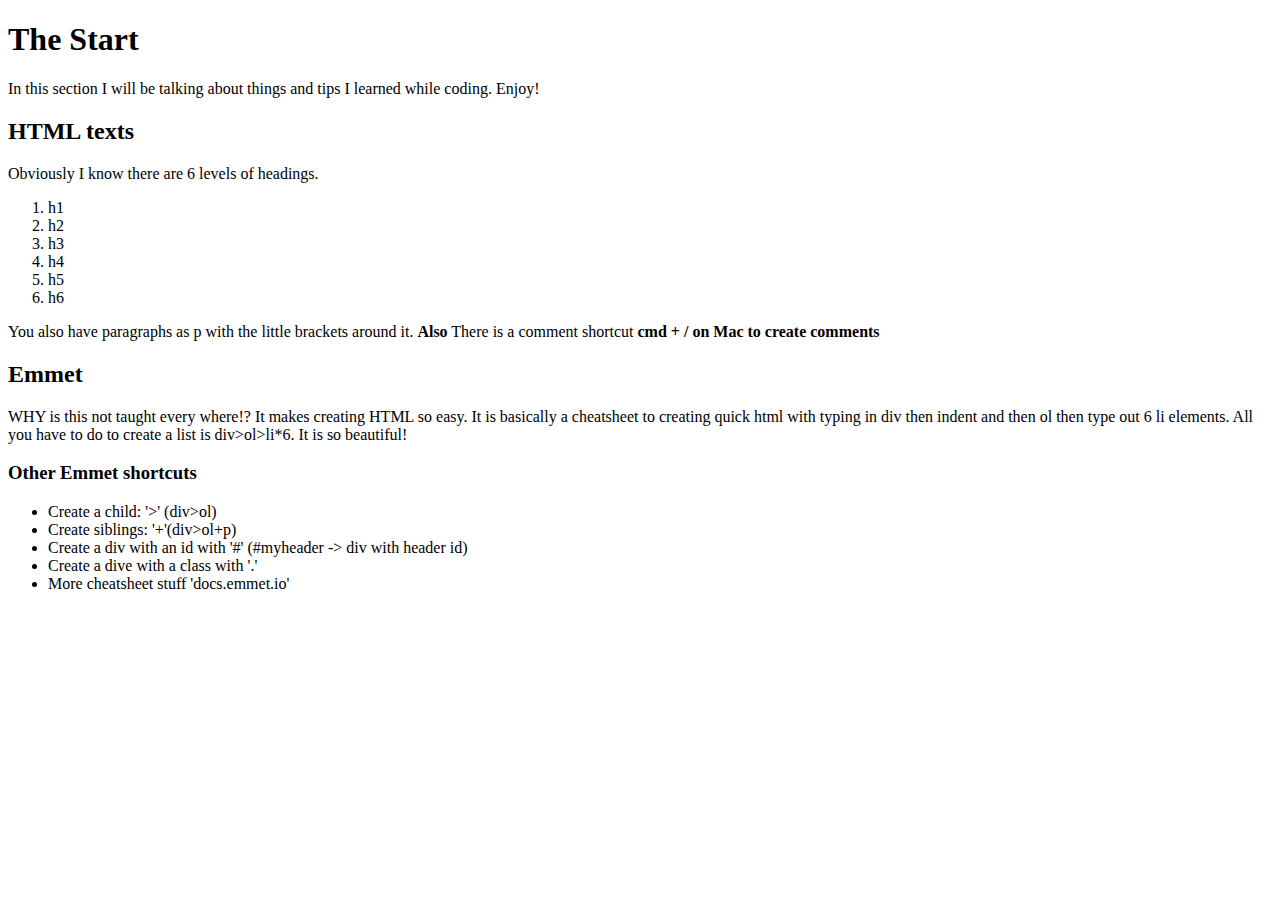
==== html_css/index.html @ 6ca37edd "modified index.html up to links and images" ====
<!DOCTYPE html>
<html lang="en">

<head>
    <meta charset="UTF-8">
    <meta name="viewport" content="width=device-width, initial-scale=1.0">
    <title>Practice</title>
</head>

<body>
    <h1>The Start</h1>
    <div>
        <p>In this section I will be talking about things and tips I learned while coding. Enjoy!</p>
    </div>
    <h2> HTML texts</h2>
    <div>
        <p>Obviously I know there are 6 levels of headings.
        <ol>
            <li>h1</li>
            <li>h2</li>
            <li>h3</li>
            <li>h4</li>
            <li>h5</li>
            <li>h6</li>
        </ol>
        </p>

        <p>You also have paragraphs as p with the little brackets around it. <strong>Also</strong> There is a comment
            shortcut <strong>cmd + / on Mac to create comments</strong></p>
    </div>
    <h2>Emmet</h2>
    <div>
        <p>WHY is this not taught every where!? It makes creating HTML so easy. It is basically a cheatsheet to creating
            quick html with typing in div then indent and then ol then type out 6 li elements. All you have to do to
            create a list is div>ol>li*6. It is so beautiful! </p>
        <h3>Other Emmet shortcuts</h3>
        <div>
            <ul>
                <li>Create a child: '>' (div>ol)</li>
                <li>Create siblings: '+'(div>ol+p)</li>
                <li>Create a div with an id with '#' (#myheader -> div with header id)</li>
                <li>Create a dive with a class with '.'</li>
                <li>More cheatsheet stuff 'docs.emmet.io'</li>
            </ul>
        </div>
    </div>
</body>

</html>
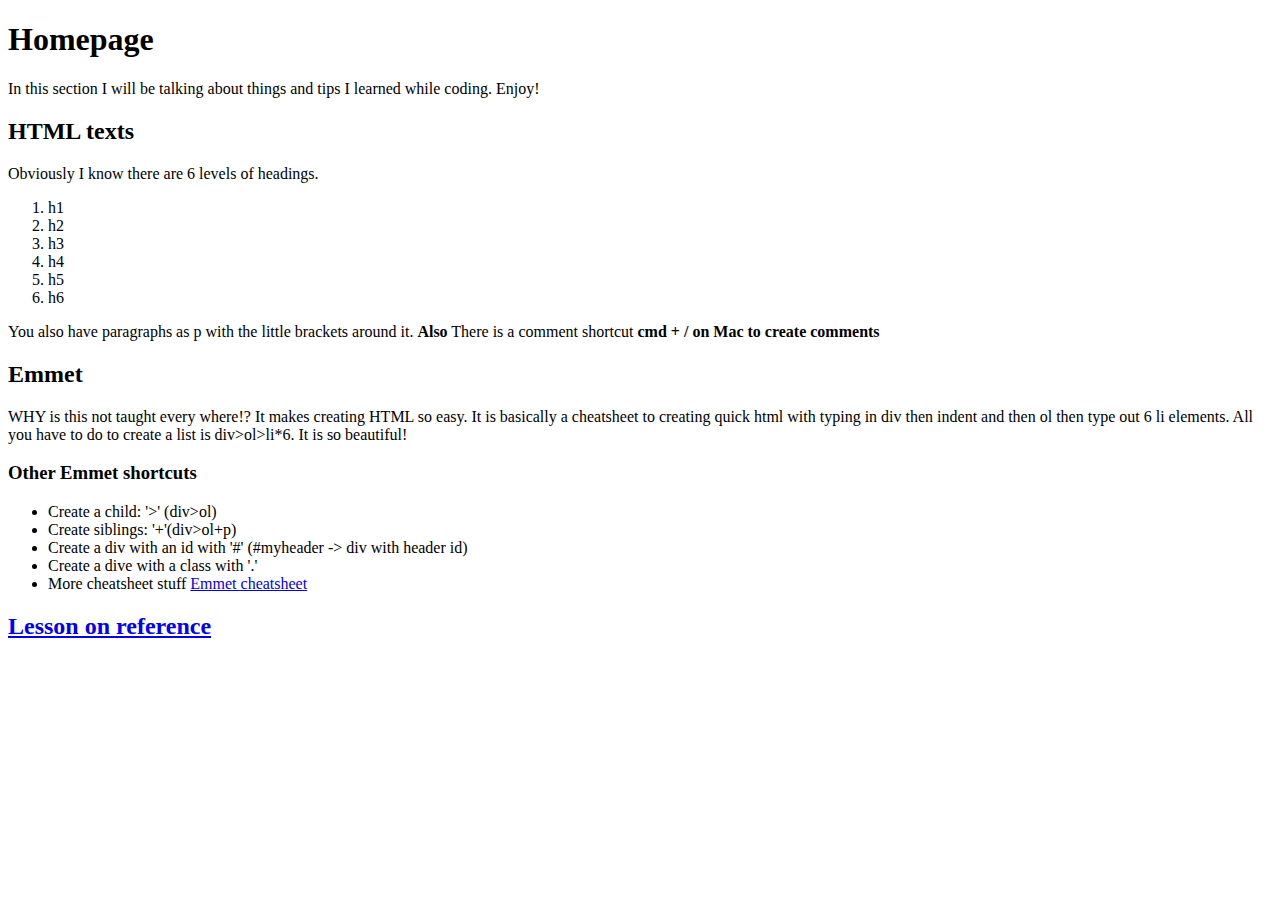
==== commit 74e2b4e4: "finished lesson on links and references" ====
--- a/html_css/index.html
+++ b/html_css/index.html
@@ -8,7 +8,7 @@
 </head>
 
 <body>
-    <h1>The Start</h1>
+    <h1>Homepage</h1>
     <div>
         <p>In this section I will be talking about things and tips I learned while coding. Enjoy!</p>
     </div>
@@ -40,10 +40,12 @@
                 <li>Create siblings: '+'(div>ol+p)</li>
                 <li>Create a div with an id with '#' (#myheader -> div with header id)</li>
                 <li>Create a dive with a class with '.'</li>
-                <li>More cheatsheet stuff 'docs.emmet.io'</li>
+                <li>More cheatsheet stuff <a href="https://docs.emmet.io/cheat-sheet/" target="_blank"
+                        rel="noopener noreferrer">Emmet cheatsheet</a></li>
             </ul>
         </div>
     </div>
+    <h2><a href="./reference.html">Lesson on reference</a> </h2>
 </body>
 
 </html>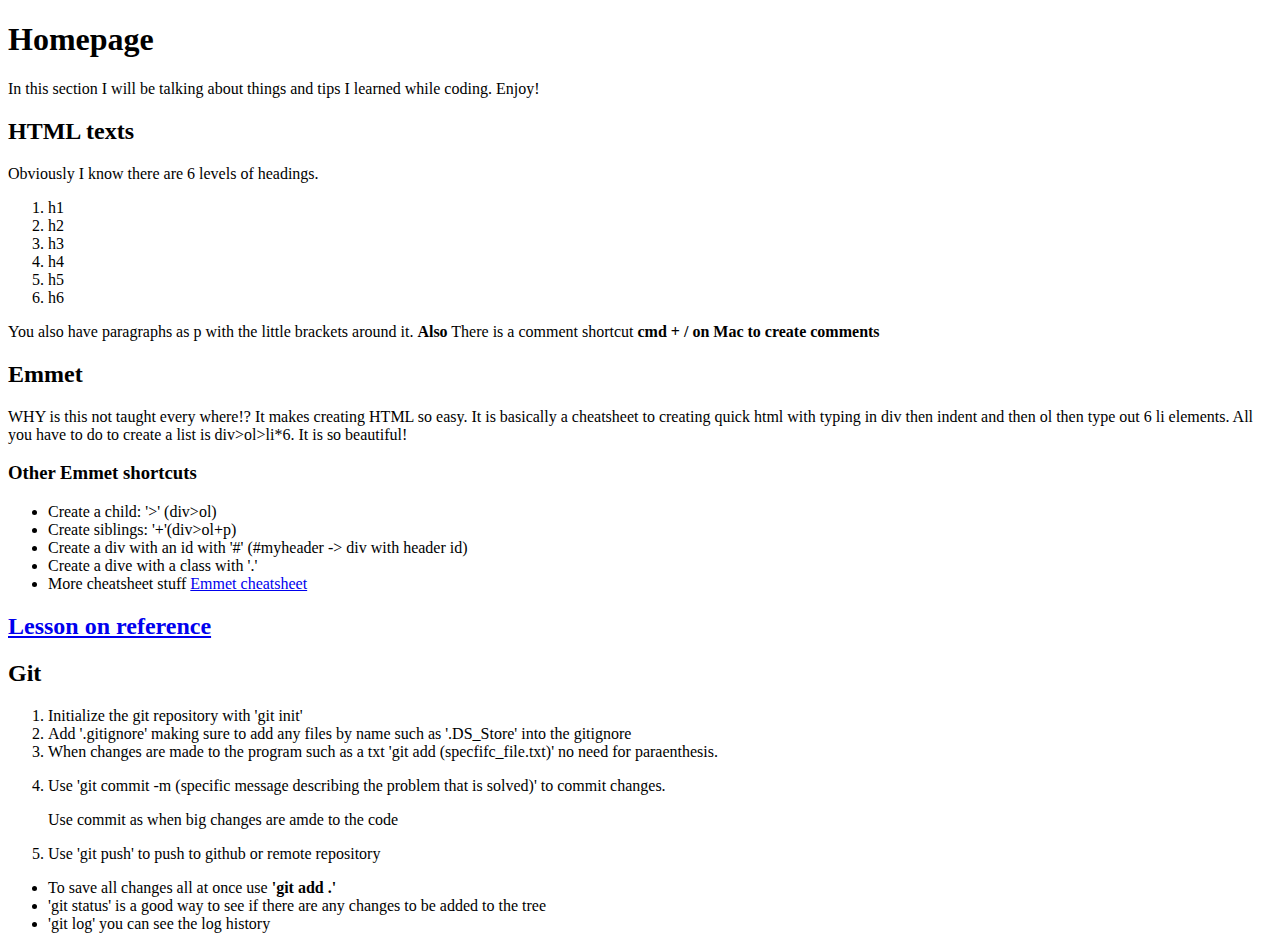
==== commit 65d9d38d: "No -m commit I am testing to see what happens when I don't use -m. I believe that I will get this de" ====
--- a/html_css/index.html
+++ b/html_css/index.html
@@ -46,6 +46,32 @@
         </div>
     </div>
     <h2><a href="./reference.html">Lesson on reference</a> </h2>
+
+    <h2>Git</h2>
+    <div>
+        <ol>
+            <li>Initialize the git repository with 'git init'</li>
+            <li>Add '.gitignore' making sure to add any files by name such as '.DS_Store' into the gitignore</li>
+            <li>When changes are made to the program such as a txt 'git add (specfifc_file.txt)' no need for
+                paraenthesis. </li>
+            <li>
+                <p>Use 'git commit -m (specific message describing the problem that is solved)' to commit changes. </p>
+                <p>Use commit as when big changes are amde to the code</p>
+
+            </li>
+            <li> Use 'git push' to push to github or remote repository</li>
+        </ol>
+        <ul>
+            <li>
+                To save all changes all at once use<strong> 'git add .' </strong>
+            </li>
+            <li>
+                'git status' is a good way to see if there are any changes to be added to the tree
+            </li>
+            <li> 'git log' you can see the log history</li>
+        </ul>
+        </ol>
+    </div>
 </body>
 
 </html>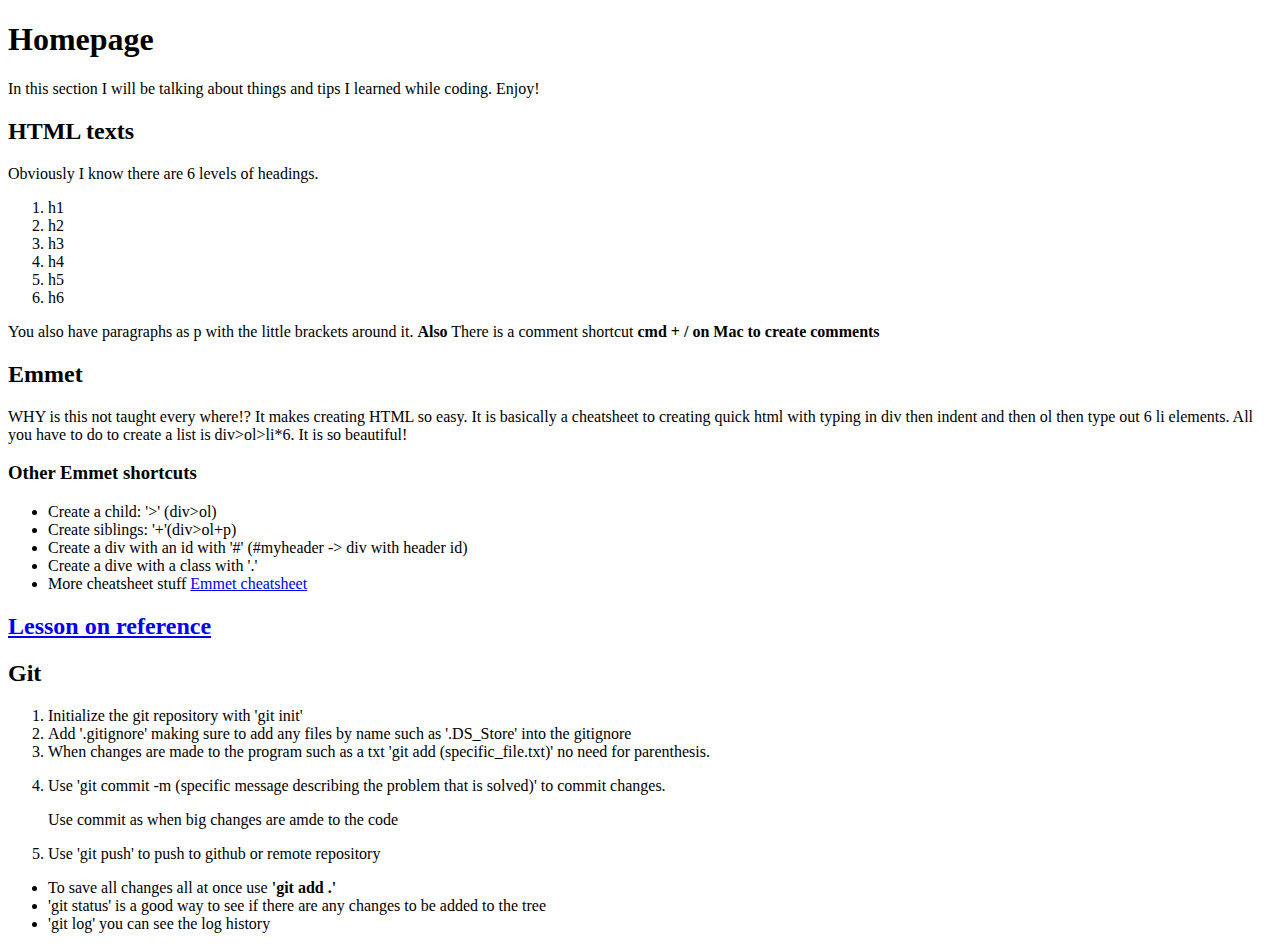
==== commit da718f2b: "Again trying with no -m Create an elaborate description" ====
--- a/html_css/index.html
+++ b/html_css/index.html
@@ -52,8 +52,8 @@
         <ol>
             <li>Initialize the git repository with 'git init'</li>
             <li>Add '.gitignore' making sure to add any files by name such as '.DS_Store' into the gitignore</li>
-            <li>When changes are made to the program such as a txt 'git add (specfifc_file.txt)' no need for
-                paraenthesis. </li>
+            <li>When changes are made to the program such as a txt 'git add (specific_file.txt)' no need for
+                parenthesis. </li>
             <li>
                 <p>Use 'git commit -m (specific message describing the problem that is solved)' to commit changes. </p>
                 <p>Use commit as when big changes are amde to the code</p>
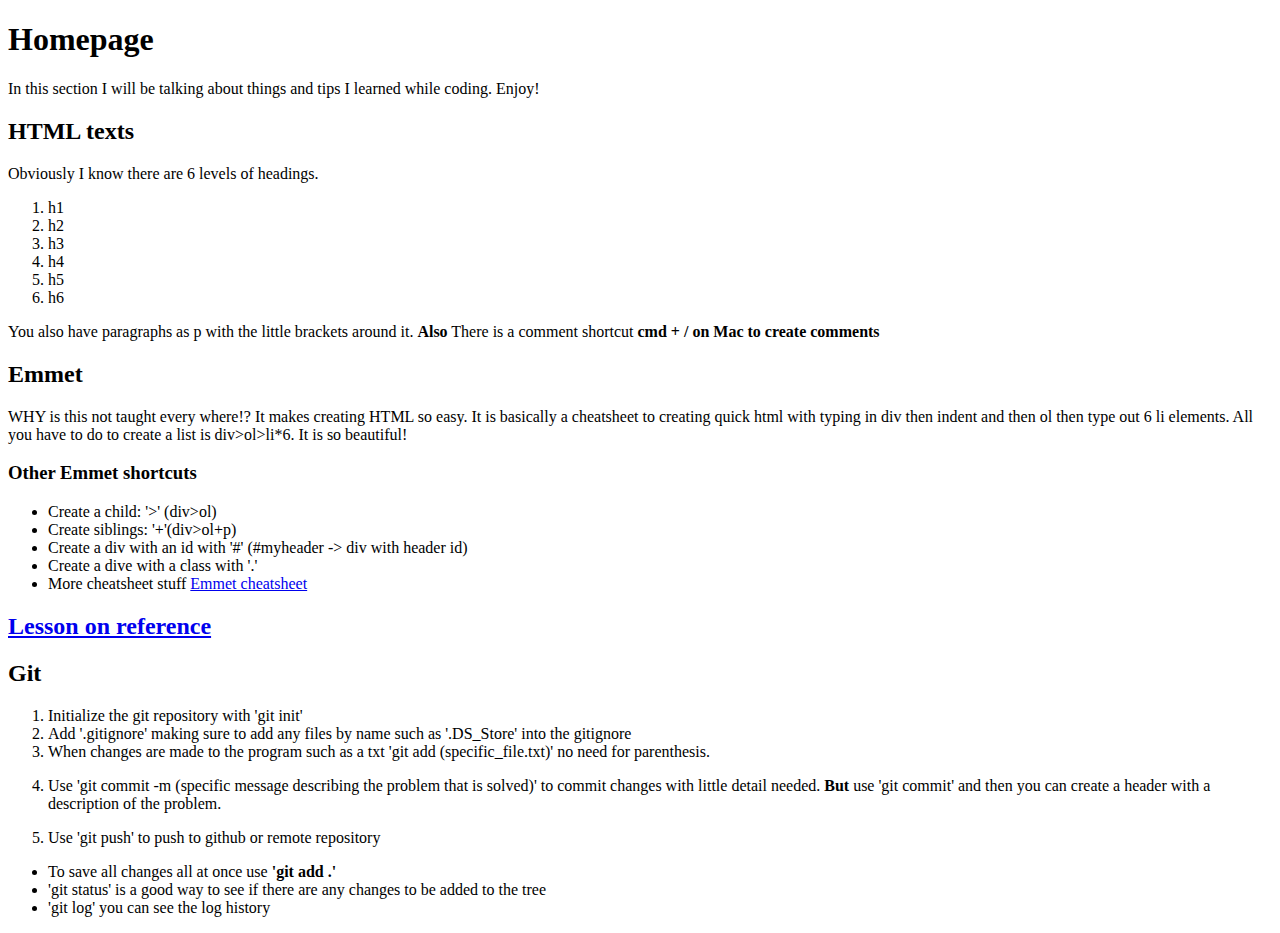
==== commit 5617bc1c: "fix: missing information on git section there is a format for commits that I can add to by 'conventi" ====
--- a/html_css/index.html
+++ b/html_css/index.html
@@ -55,8 +55,9 @@
             <li>When changes are made to the program such as a txt 'git add (specific_file.txt)' no need for
                 parenthesis. </li>
             <li>
-                <p>Use 'git commit -m (specific message describing the problem that is solved)' to commit changes. </p>
-                <p>Use commit as when big changes are amde to the code</p>
+                <p>Use 'git commit -m (specific message describing the problem that is solved)' to commit changes with
+                    little detail needed. <strong>But</strong> use 'git commit' and then you can create a header with a
+                    description of the problem.</p>
 
             </li>
             <li> Use 'git push' to push to github or remote repository</li>
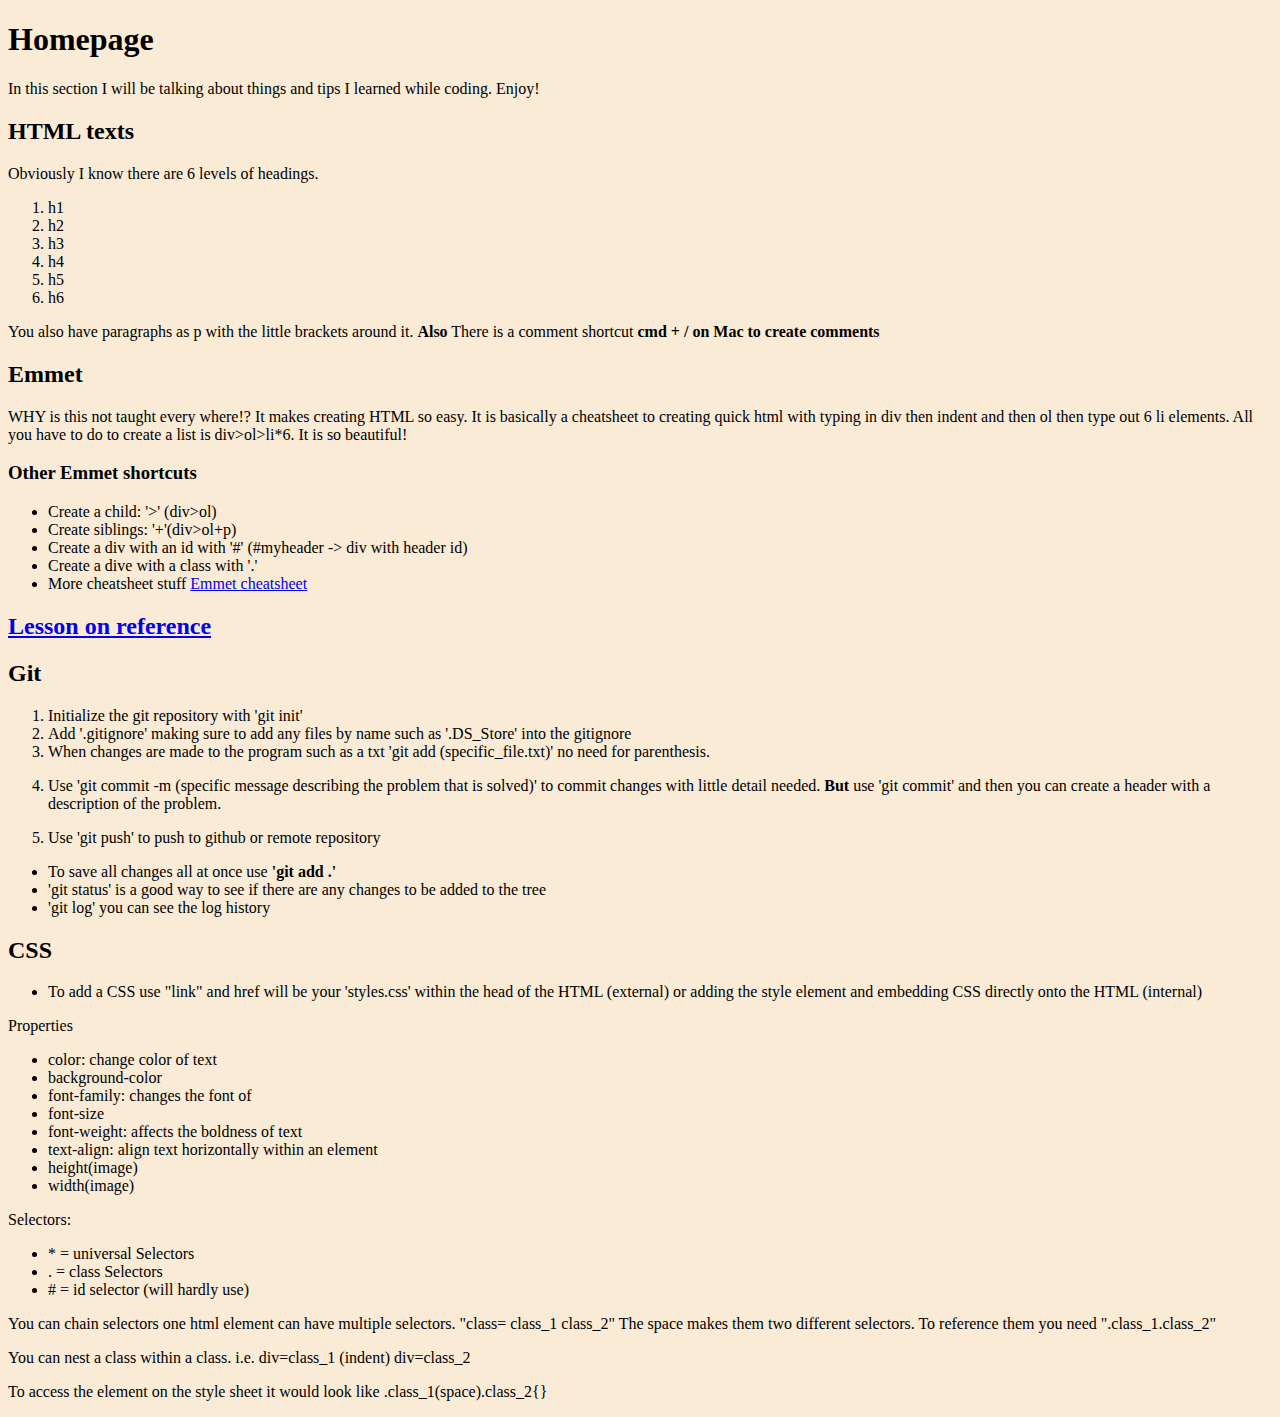
==== commit 00a30f0a: "completed: foundations/cascade Completed project on 12.20.21. Editing CSS" ====
--- a/html_css/index.html
+++ b/html_css/index.html
@@ -4,6 +4,8 @@
 <head>
     <meta charset="UTF-8">
     <meta name="viewport" content="width=device-width, initial-scale=1.0">
+    <link rel="stylesheet" href="style.css">
+    <!-- To add external CSS -->
     <title>Practice</title>
 </head>
 
@@ -73,6 +75,38 @@
         </ul>
         </ol>
     </div>
+    <div class="css-outline">
+        <h2>CSS</h2>
+        <ul>
+            <li>To add a CSS use "link" and href will be your 'styles.css' within the head of the HTML (external) or
+                adding the style element and embedding CSS directly onto the HTML (internal)</li>
+        </ul>
+        <p>Properties</p>
+        <ul>
+            <li>color: change color of text</li>
+            <li>background-color</li>
+            <li>font-family: changes the font of </li>
+            <li>font-size</li>
+            <li>font-weight: affects the boldness of text</li>
+            <li>text-align: align text horizontally within an element
+            </li>
+            <li>height(image)</li>
+            <li>width(image)</li>
+        </ul>
+        <p>Selectors:</p>
+        <ul>
+            <li>
+                * = universal Selectors
+            </li>
+            <li>. = class Selectors
+            </li>
+            <li># = id selector (will hardly use)</li>
+        </ul>
+        <p>You can chain selectors one html element can have multiple selectors. "class= class_1 class_2" The space
+            makes them two different selectors. To reference them you need ".class_1.class_2" </p>
+        <p>You can nest a class within a class. i.e. div=class_1 (indent) div=class_2</p>
+        <p>To access the element on the style sheet it would look like .class_1(space).class_2{}</p>
+    </div>
 </body>
 
 </html>--- a/html_css/style.css
+++ b/html_css/style.css
@@ -0,0 +1,4 @@
+* {
+    background-color: antiquewhite;
+
+}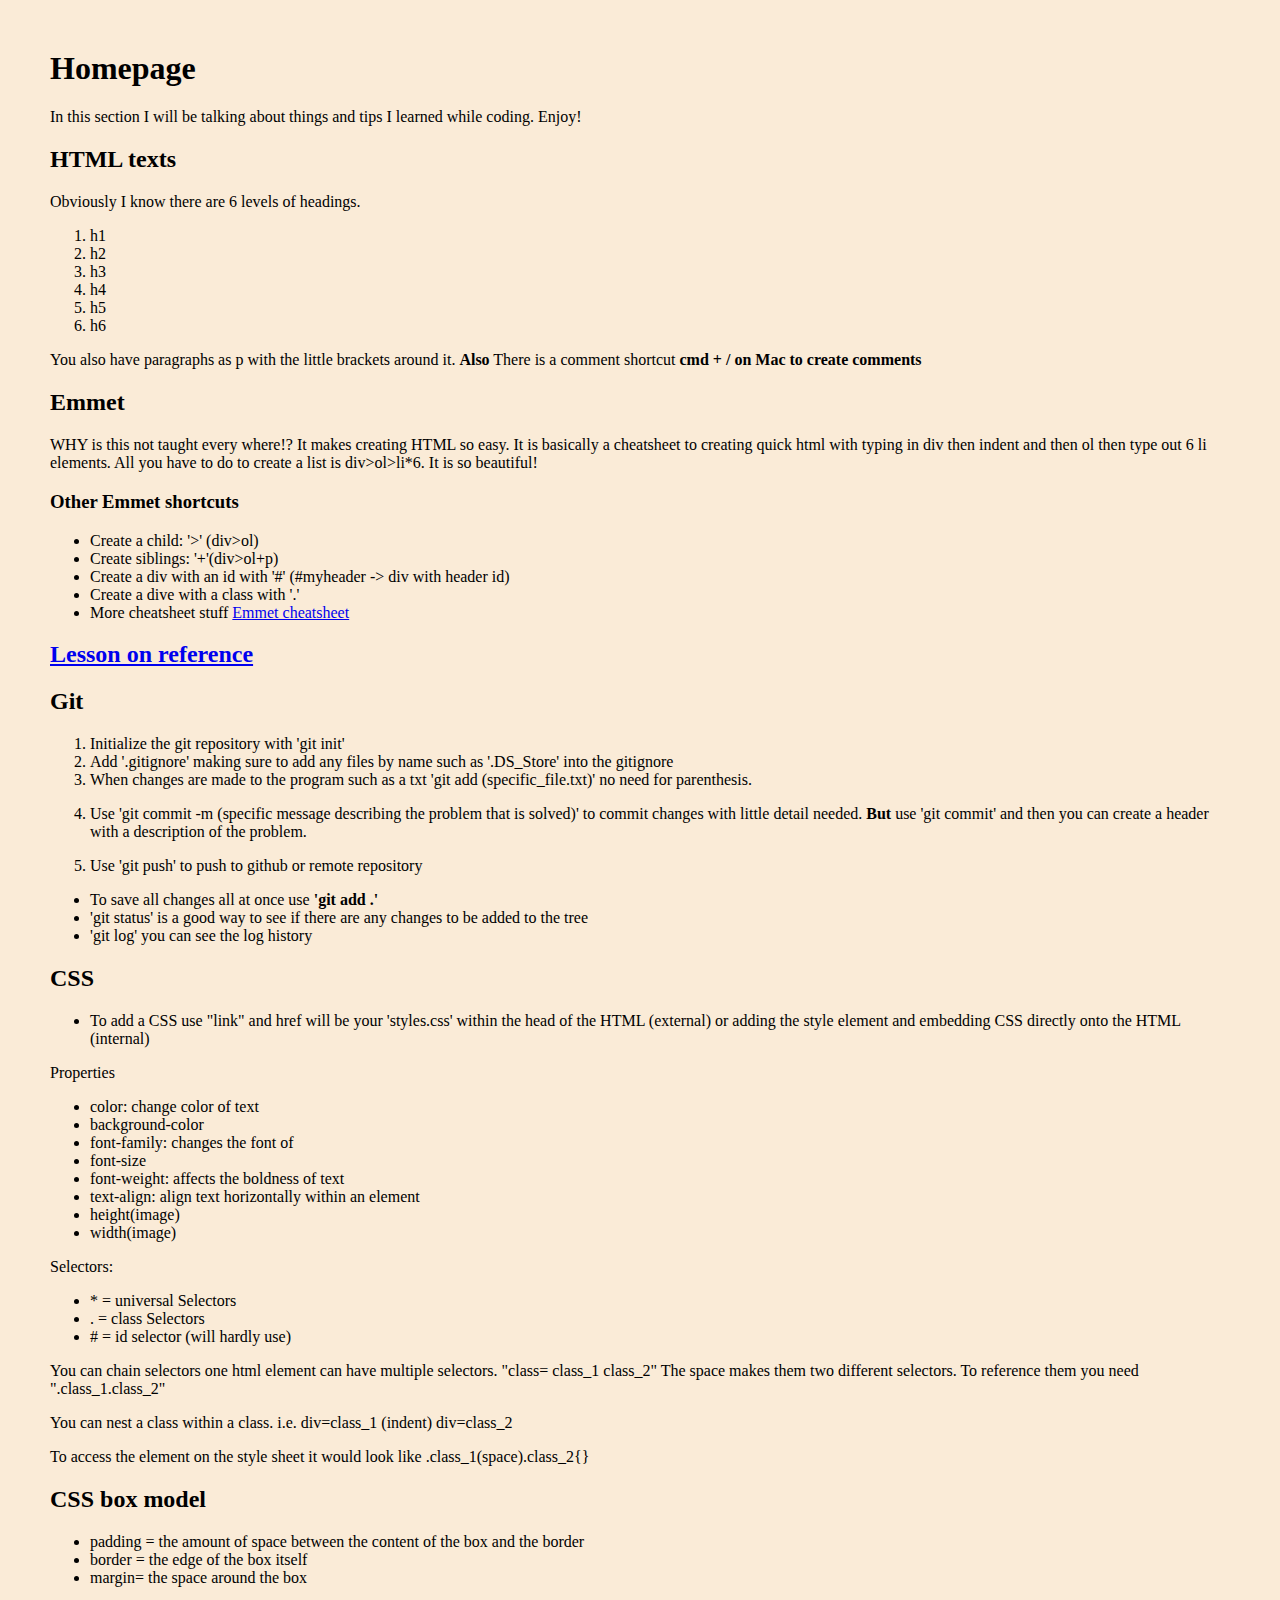
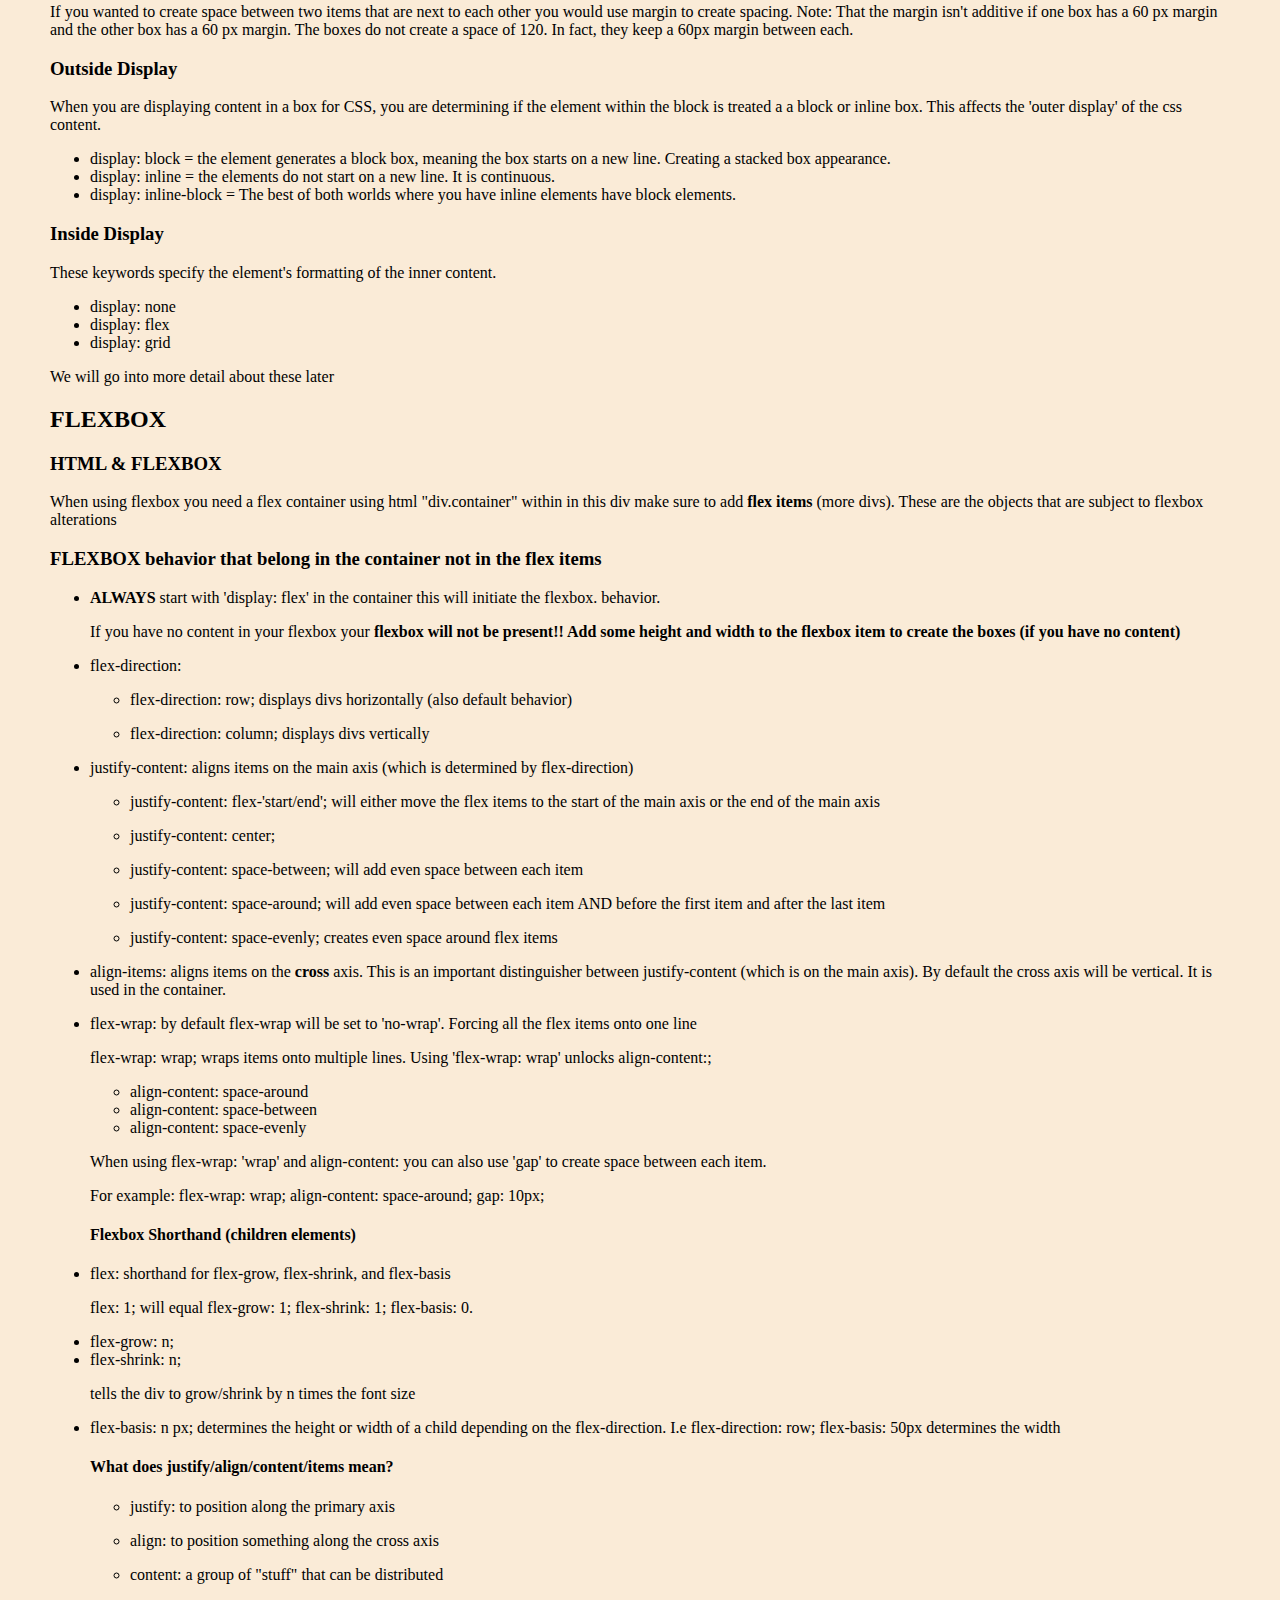
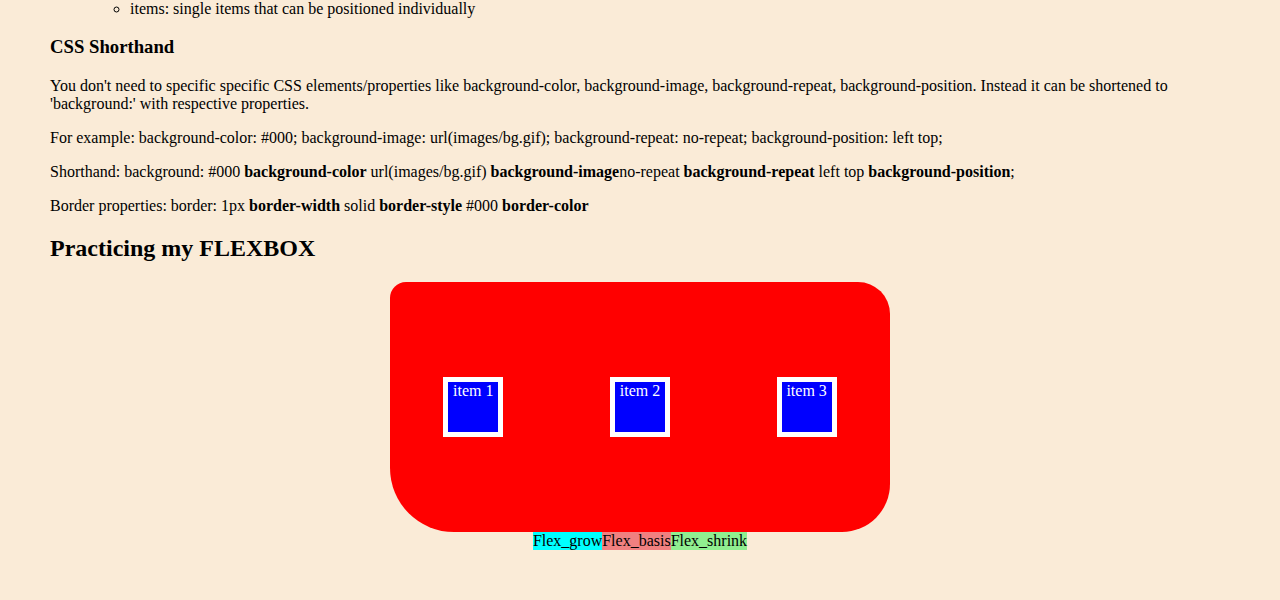
==== commit 02a3dc94: "added more info" ====
--- a/html_css/index.html
+++ b/html_css/index.html
@@ -10,11 +10,11 @@
 </head>
 
 <body>
-    <h1>Homepage</h1>
+    <h1 class="title">Homepage</h1>
     <div>
         <p>In this section I will be talking about things and tips I learned while coding. Enjoy!</p>
     </div>
-    <h2> HTML texts</h2>
+    <h2 class="title"> HTML texts</h2>
     <div>
         <p>Obviously I know there are 6 levels of headings.
         <ol>
@@ -30,7 +30,7 @@
         <p>You also have paragraphs as p with the little brackets around it. <strong>Also</strong> There is a comment
             shortcut <strong>cmd + / on Mac to create comments</strong></p>
     </div>
-    <h2>Emmet</h2>
+    <h2 class="title">Emmet</h2>
     <div>
         <p>WHY is this not taught every where!? It makes creating HTML so easy. It is basically a cheatsheet to creating
             quick html with typing in div then indent and then ol then type out 6 li elements. All you have to do to
@@ -47,9 +47,9 @@
             </ul>
         </div>
     </div>
-    <h2><a href="./reference.html">Lesson on reference</a> </h2>
-
-    <h2>Git</h2>
+    <h2 class="title"><a href="./reference.html">Lesson on reference</a> </h2>
+
+    <h2 class="title">Git</h2>
     <div>
         <ol>
             <li>Initialize the git repository with 'git init'</li>
@@ -107,6 +107,210 @@
         <p>You can nest a class within a class. i.e. div=class_1 (indent) div=class_2</p>
         <p>To access the element on the style sheet it would look like .class_1(space).class_2{}</p>
     </div>
+
+    <div>
+        <h2 class="title">CSS box model</h2>
+        <ul>
+            <li>padding = the amount of space between the content of the box and the border</li>
+            <li>border = the edge of the box itself</li>
+            <li>margin= the space around the box</li>
+        </ul>
+        <p>If you wanted to create space between two items that are next to each other you would use margin to
+            create spacing. Note: That the margin isn't additive if one box has a 60 px margin and the other box has
+            a 60 px margin. The boxes do not create a space of 120. In fact, they keep a 60px margin between each.
+        </p>
+
+        <h3>Outside Display</h3>
+        <p>When you are displaying content in a box for CSS, you are determining if the element within the block is
+            treated a a block or inline box. This affects the 'outer display' of the css content. </p>
+        <ul>
+            <li>display: block = the element generates a block box, meaning the box starts on a new line. Creating a
+                stacked box appearance. </li>
+            <li>display: inline = the elements do not start on a new line. It is continuous.</li>
+            <li>display: inline-block = The best of both worlds where you have inline elements have block elements.</li>
+        </ul>
+        <h3>Inside Display</h3>
+        <p>
+            These keywords specify the element's formatting of the inner content.
+
+        <ul>
+
+            <li>display: none</li>
+            <li>display: flex</li>
+            <li>display: grid</li>
+        </ul>
+
+        <p> We will go into more detail about these later</p>
+
+        <h2>FLEXBOX</h2>
+
+        <h3>HTML & FLEXBOX</h3>
+        <p>
+            When using flexbox you need a flex container using html "div.container" within in this div make sure to add
+            <strong>flex items</strong> (more divs). These are the objects that are subject to flexbox alterations
+        </p>
+
+
+        <h3>FLEXBOX <strong>behavior that belong in the container not in the flex items</strong></h3>
+        <ul>
+            <li>
+                <p><strong>ALWAYS</strong> start with 'display: flex' in the container this will initiate the flexbox.
+                    behavior.</p>
+
+                <p>If you have no content in your flexbox your <strong> flexbox will not be present!! Add some height
+                        and width to the flexbox item to create the boxes (if you have no content)</strong> </p>
+            </li>
+            <li>flex-direction:
+                <ul>
+                    <li>
+                        <p>flex-direction: row; displays divs horizontally (also default behavior)</p>
+                    </li>
+                    <li>
+                        <p>flex-direction: column; displays divs vertically</p>
+                    </li>
+                </ul>
+            </li>
+            <li>
+                <p>justify-content: aligns items on the main axis (which is determined by flex-direction)</p>
+                <ul>
+                    <li>
+                        <p>
+                            justify-content: flex-'start/end';
+                            will either move the flex items to the start of the main axis or the end of the main axis
+                        </p>
+                    </li>
+                    <li>
+                        <p>justify-content: center;</p>
+                    </li>
+                    <li>
+                        <p>justify-content: space-between; will add even space between each item</p>
+                    </li>
+                    <li>
+                        <p>justify-content: space-around; will add even space between each item AND before the first
+                            item
+                            and after the last item</p>
+                    </li>
+                    <li>
+                        <p>justify-content: space-evenly; creates even space around flex items</p>
+                    </li>
+                </ul>
+            </li>
+            <li>
+                <p>align-items: aligns items on the <strong>cross</strong> axis. This is an important distinguisher
+                    between
+                    justify-content (which is on the main axis). By default the cross axis will be vertical. It is used
+                    in the container.</p>
+            </li>
+            <li>
+                <p>flex-wrap:
+                    by default flex-wrap will be set to 'no-wrap'. Forcing all the flex items onto one line</p>
+
+                <p> flex-wrap: wrap;
+                    wraps items onto multiple lines. Using 'flex-wrap: wrap' unlocks align-content:;</p>
+                <ul>
+
+                    <li>align-content: space-around</li>
+                    <li>align-content: space-between</li>
+                    <li>align-content: space-evenly</li>
+
+                </ul>
+
+                <p>When using flex-wrap: 'wrap' and align-content: you can also use 'gap' to create space between each
+                    item. </p>
+
+                <p> For example:
+
+                    flex-wrap: wrap;
+                    align-content: space-around;
+                    gap: 10px;
+                </p>
+            </li>
+            <h4>Flexbox Shorthand (children elements)</h4>
+            <li>
+                <p>flex: shorthand for flex-grow, flex-shrink, and flex-basis</p>
+
+                <p> flex: 1; will equal flex-grow: 1; flex-shrink: 1; flex-basis: 0.</p>
+            </li>
+            <li>
+                flex-grow: n;
+            </li>
+            <li>
+                flex-shrink: n;
+            </li>
+
+            <p>tells the div to grow/shrink by n times the font size</p>
+
+            <li>
+                <p>flex-basis: n px; determines the height or width of a child depending on the flex-direction. I.e
+                    flex-direction: row; flex-basis: 50px determines the width</p>
+            </li>
+
+            <h4>What does justify/align/content/items mean? </h4>
+            <p>
+            <ul>
+                <li>
+                    <p>justify: to position along the primary axis</p>
+                </li>
+                <li>
+                    <p>align: to position something along the cross axis</p>
+                </li>
+                <li>
+                    <p>content: a group of "stuff" that can be distributed</p>
+                </li>
+                <li>items: single items that can be positioned individually</li>
+            </ul>
+            </p>
+
+
+        </ul>
+        <h3>CSS Shorthand</h3>
+        <p>
+            You don't need to specific specific CSS elements/properties like background-color, background-image,
+            background-repeat, background-position. Instead it can be shortened to 'background:' with respective
+            properties.
+        </p>
+        <p>
+            For example:
+            background-color: #000;
+            background-image: url(images/bg.gif);
+            background-repeat: no-repeat;
+            background-position: left top;
+
+        </p>
+        <p>
+            Shorthand:
+            background: #000 <strong>background-color</strong> url(images/bg.gif)
+            <strong>background-image</strong>no-repeat <strong>background-repeat</strong> left top
+            <strong>background-position</strong>;
+
+        </p>
+        <p>
+            Border properties:
+            border: 1px <strong>border-width</strong> solid <strong>border-style</strong> #000
+            <strong>border-color</strong>
+        </p>
+
+        <p>
+
+        </p>
+
+
+    </div>
+    <h2>Practicing my FLEXBOX</h2>
+    <div class="container_1">
+        <div class="one">item 1</div>
+        <div class="two">item 2</div>
+        <div class="three">item 3</div>
+    </div>
+
+    <div class="container_2">
+        <div class="a">Flex_grow</div>
+        <div class="b">Flex_basis</div>
+        <div class="cat">Flex_shrink</div>
+    </div>
+
+
+
 </body>
 
 </html>--- a/html_css/style.css
+++ b/html_css/style.css
@@ -1,4 +1,68 @@
 * {
     background-color: antiquewhite;
+}
+
+.title {
+    margin: px
+}
+
+body {
+    margin: 50px;
+}
+
+.container_1 {
+    display: flex;
+    margin-left: auto;
+    margin-right: auto;
+    background-color: red;
+    height: 250px;
+    width: 500px;
+    justify-content: space-around;
+    align-items: center;
+    border-radius: 1em 2em 3em 4em;
+
+
+
+}
+
+
+
+.container_1 div {
+    background-color: blue;
+    border: 5px solid white;
+    color: white;
+    height: 50px;
+    width: 50px;
+    text-align: center;
+
+}
+
+.container_2 {
+    display: flex;
+    flex-direction: row;
+    justify-content: center;
+
+}
+
+.container_2 .a {
+    text-align: center;
+    background-color: aqua;
+
+
+
+
+
+}
+
+.container_2 .b {
+    text-align: center;
+    background-color: lightcoral;
+
+
+}
+
+.container_2 .cat {
+    background-color: lightgreen;
+    text-align: center;
 
 }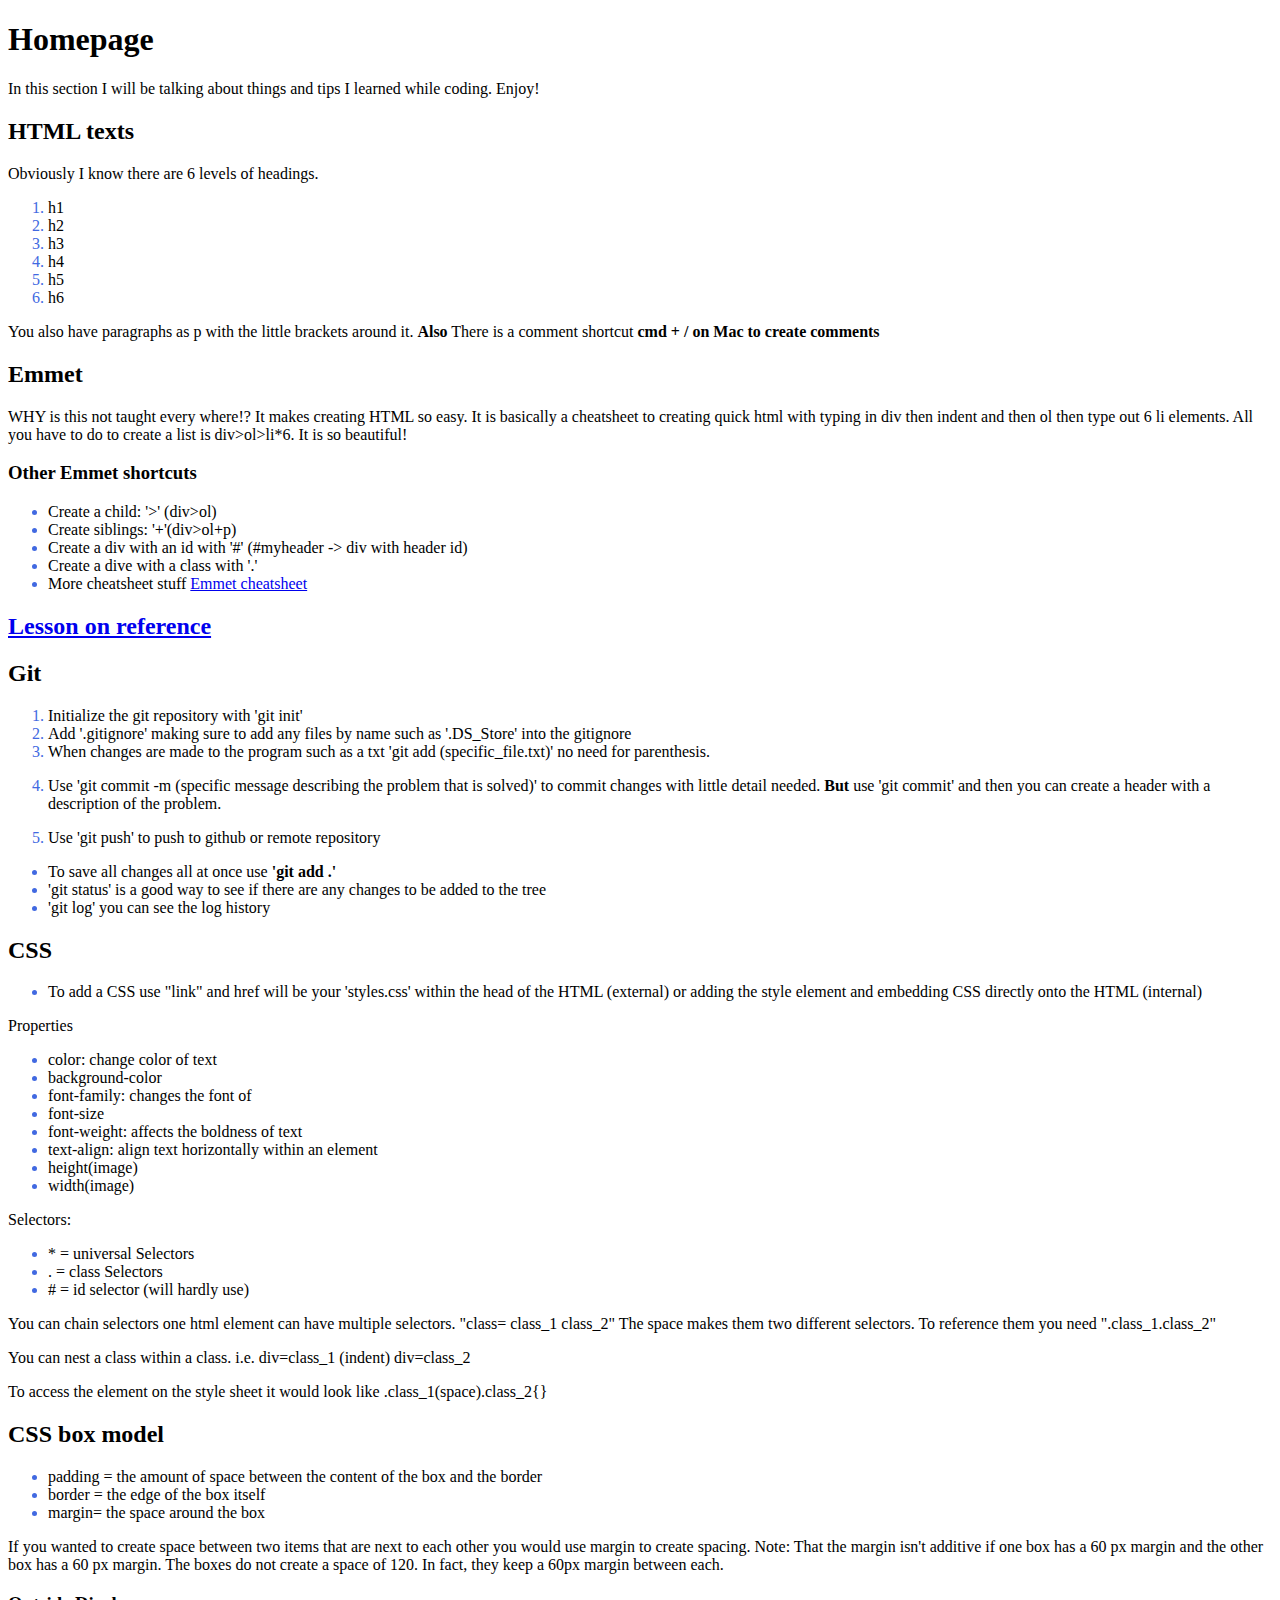
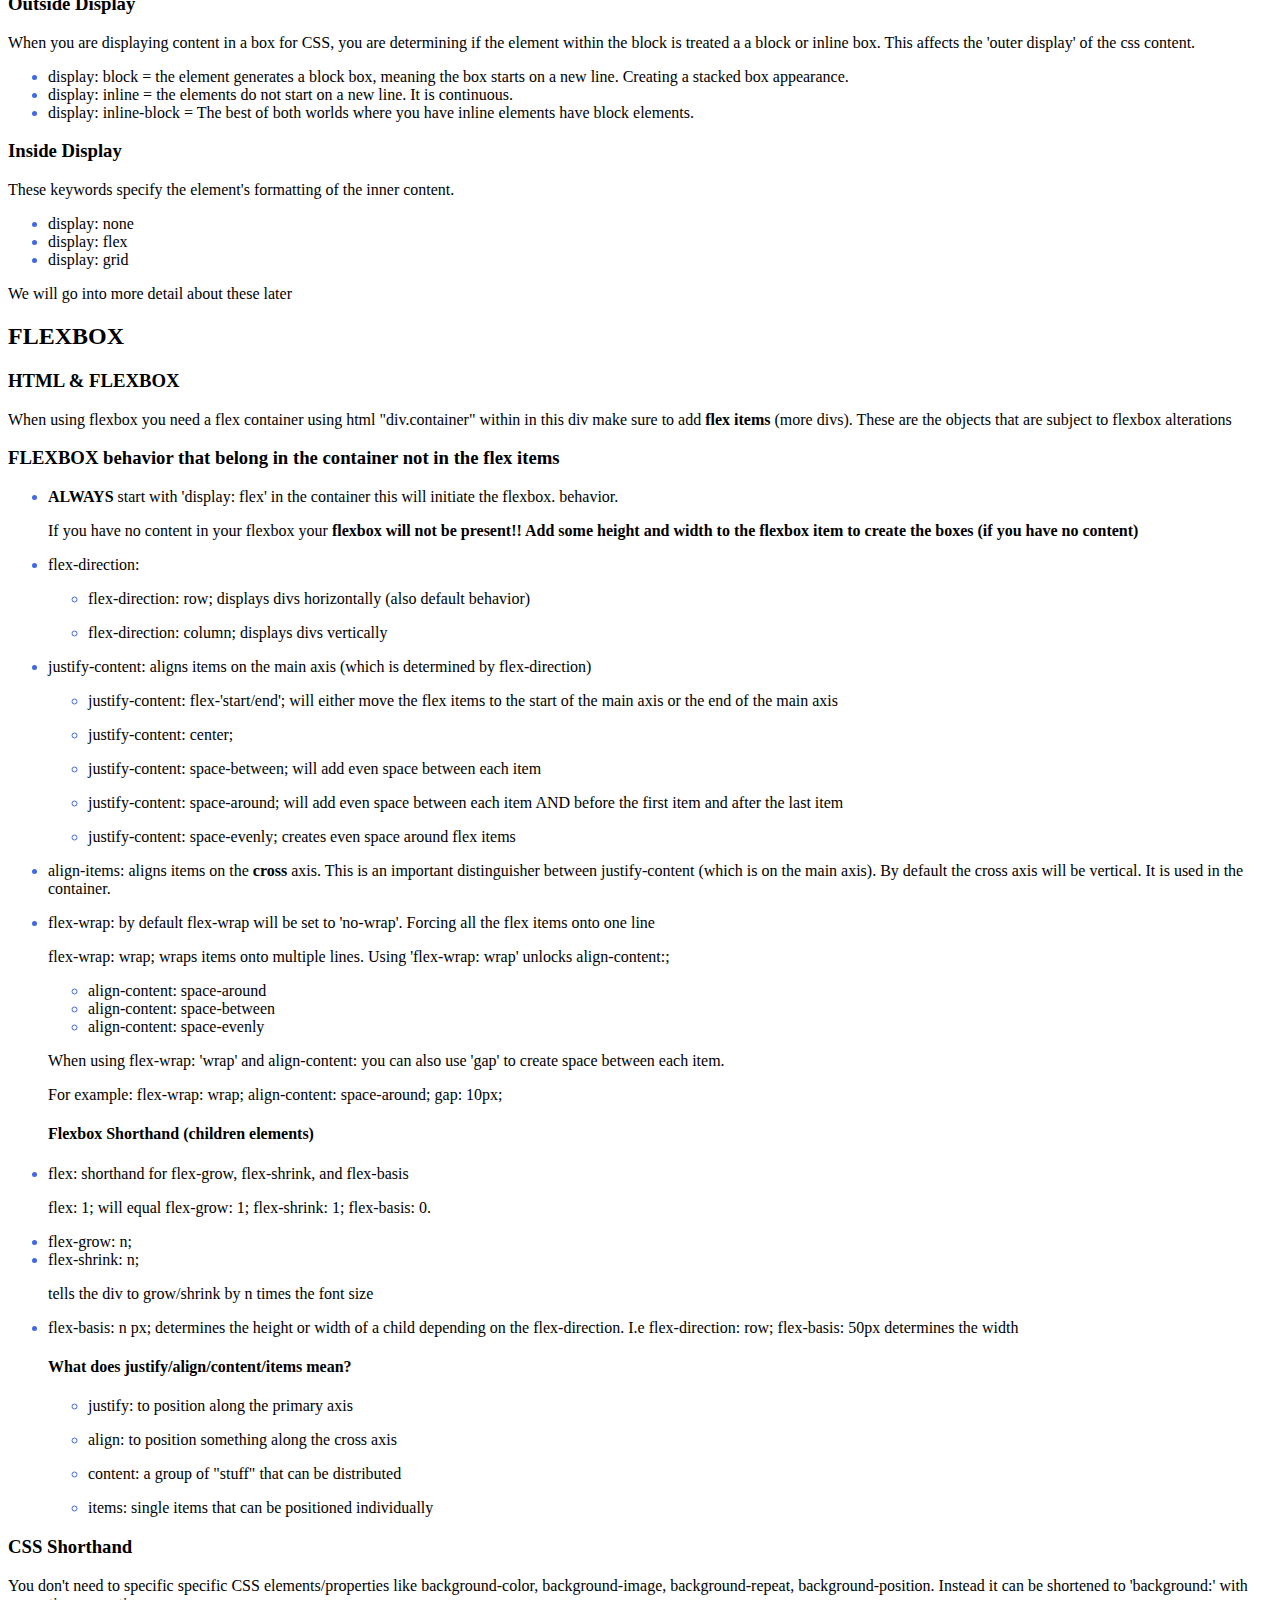
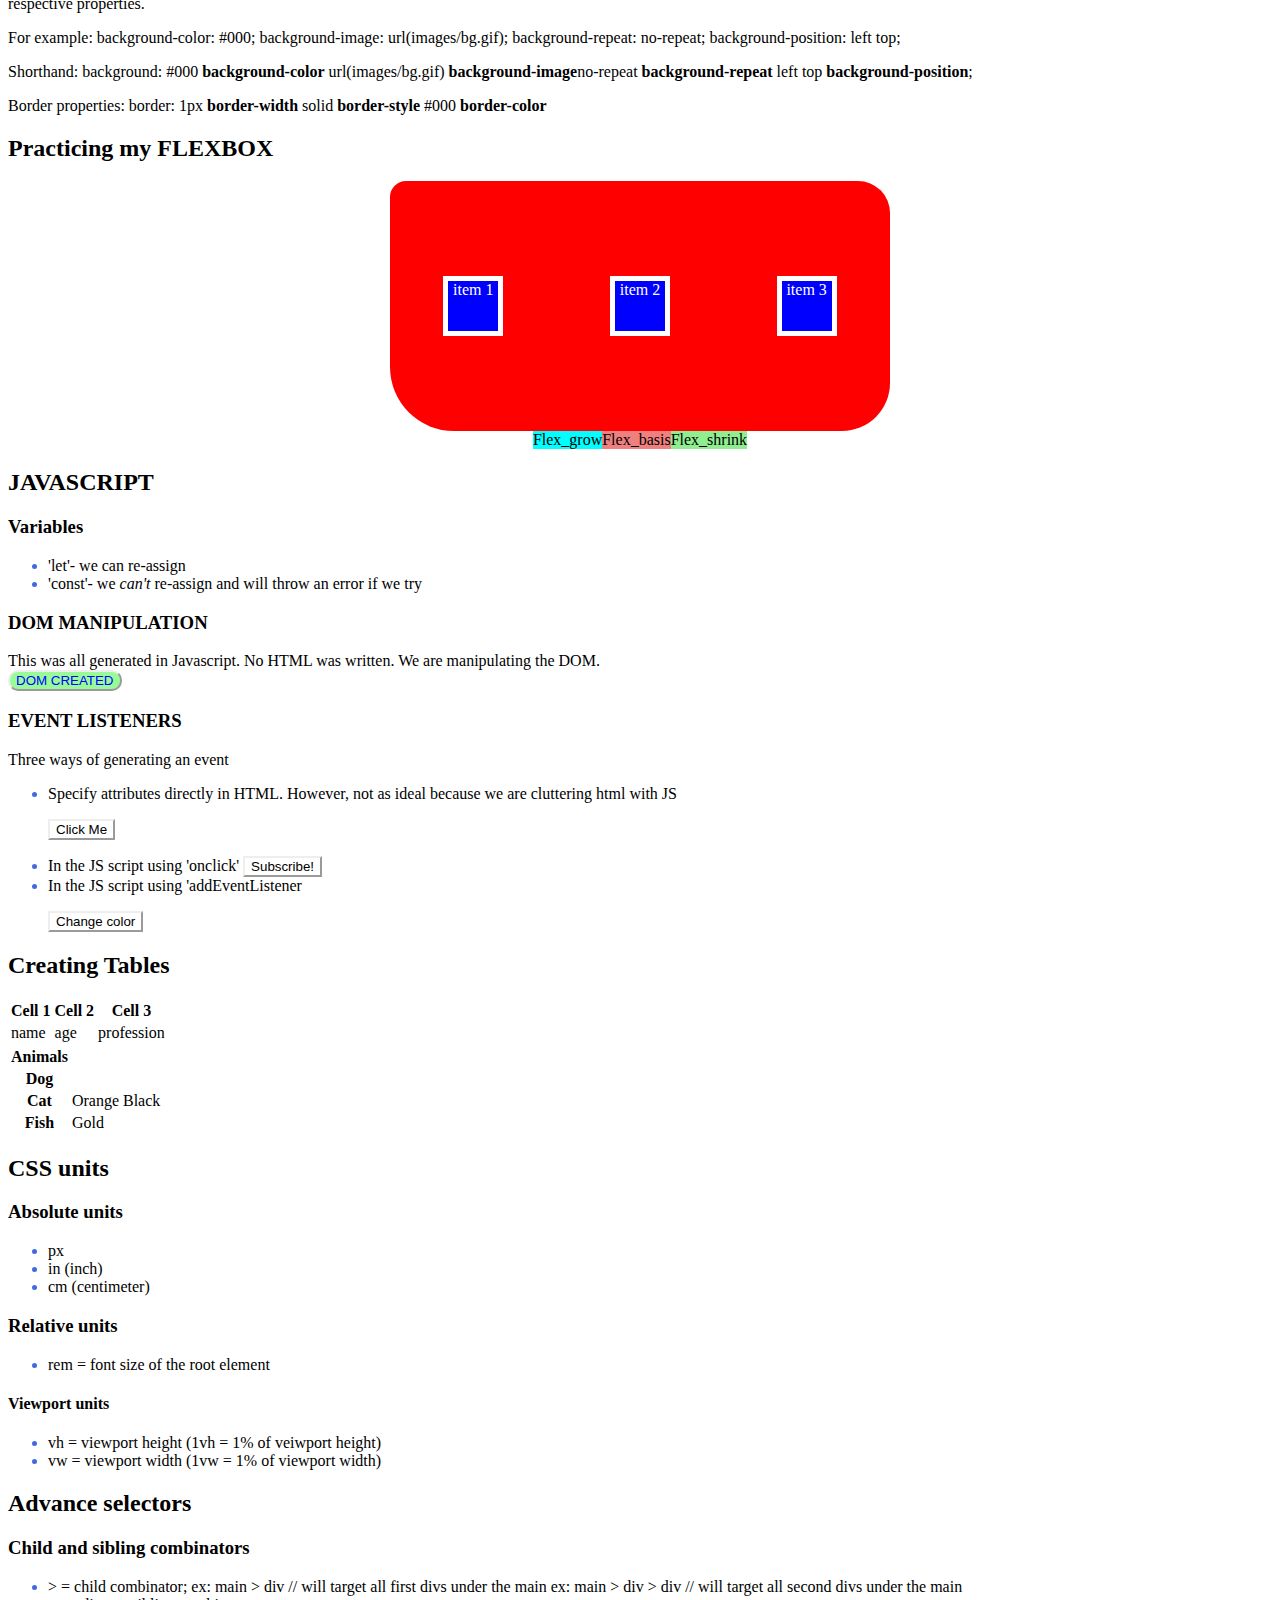
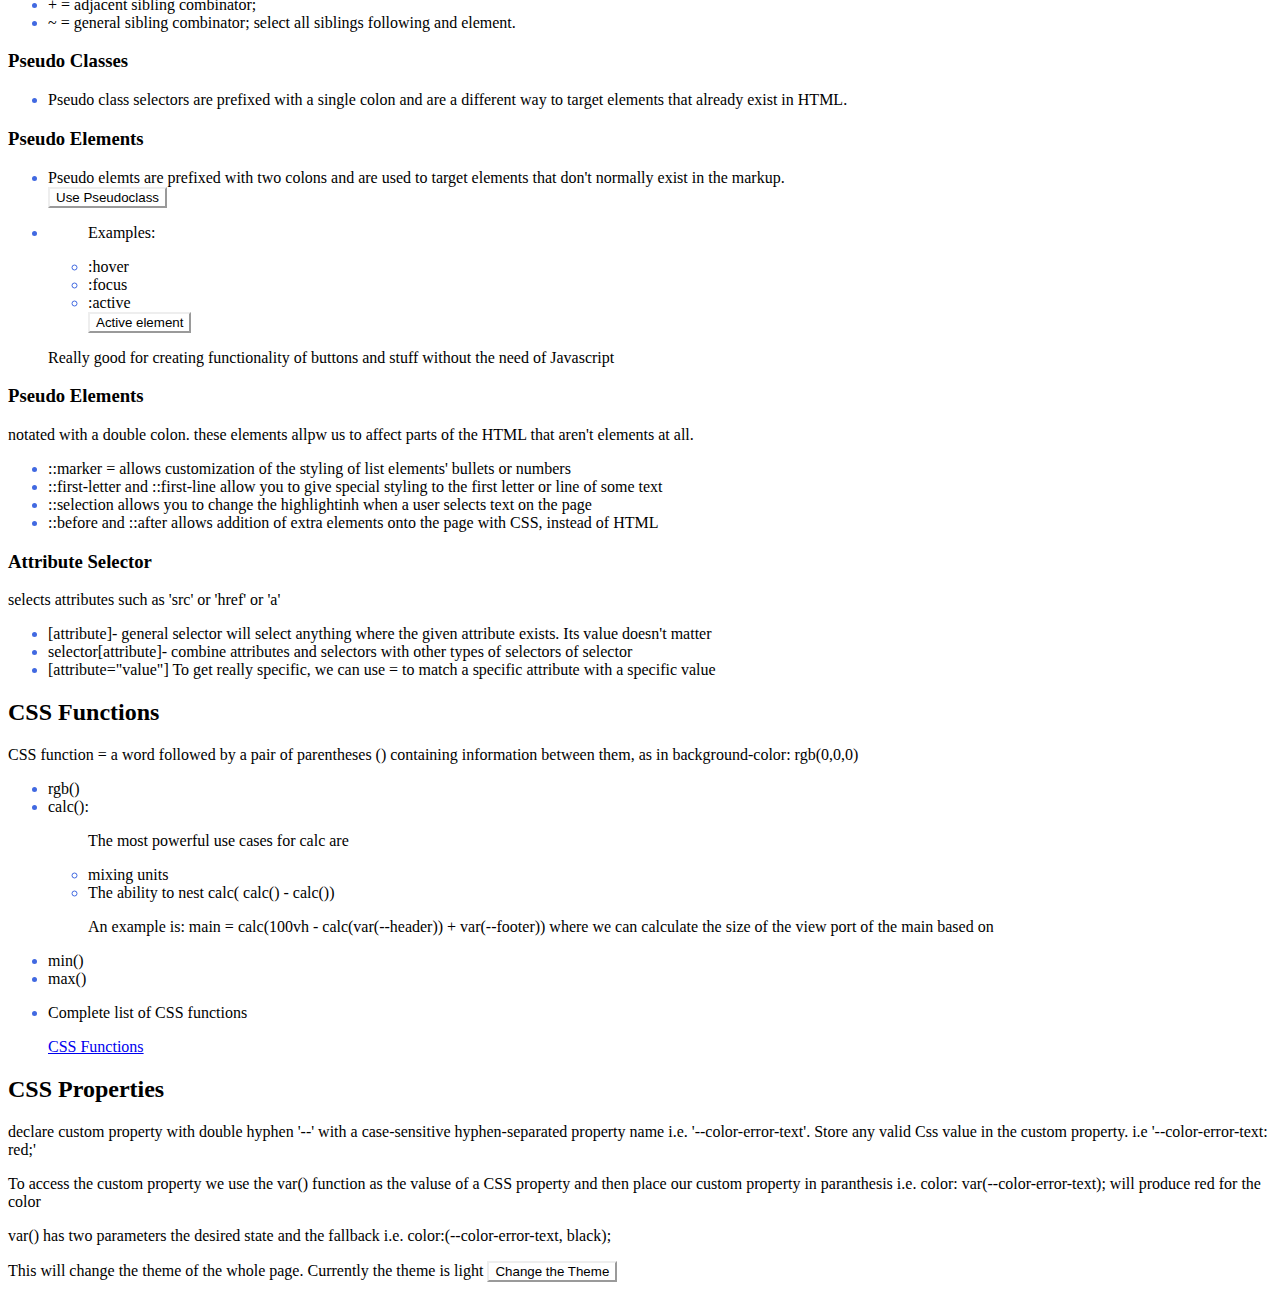
==== commit b5499f4f: "all problems fixed" ====
--- a/html_css/index.html
+++ b/html_css/index.html
@@ -7,6 +7,7 @@
     <link rel="stylesheet" href="style.css">
     <!-- To add external CSS -->
     <title>Practice</title>
+
 </head>
 
 <body>
@@ -309,8 +310,202 @@
         <div class="cat">Flex_shrink</div>
     </div>
 
+    <h2>JAVASCRIPT</h2>
+    <h3>Variables</h3>
+    <ul>
+        <li>'let'- we can re-assign</li>
+        <li>'const'- we <em>can't</em> re-assign and will throw an error if we try</li>
+    </ul>
+
+    <h3>DOM MANIPULATION</h3>
+    <div id="container"></div>
+
+    <h3>EVENT LISTENERS</h3>
+    <p>Three ways of generating an event</p>
+    <ul>
+        <li>Specify attributes directly in HTML. However, not as ideal because we are cluttering html with JS<p>
+                <button onclick="alert('Hello from the HTML')"> Click Me</button>
+            </p>
+        </li>
+        <li>In the JS script using 'onclick' <button id="follow"> Subscribe! </button></li>
+        <li> In the JS script using 'addEventListener
+            <p><button id="red">Change color</button></p>
+        </li>
+    </ul>
+
+    <h2>Creating Tables</h2>
+
+    <table>
+        <tr>
+            <th>Cell 1</th>
+            <th>Cell 2</th>
+            <th>Cell 3</th>
+        </tr>
+        <tr>
+            <td>name</td>
+            <td>age</td>
+            <td>profession</td>
+        </tr>
+    </table>
+
+    <table>
+        <tr>
+            <th>Animals</th>
+        </tr>
+        <tr>
+            <th>Dog</th>
+        </tr>
+        <tr>
+            <th>Cat</th>
+            <td>Orange</td>
+            <td>Black</td>
+        </tr>
+        <tr>
+            <th>Fish</th>
+            <td>Gold</td>
+        </tr>
+    </table>
+
+    <h2>CSS units</h2>
+    <h3>Absolute units</h3>
+    <ul>
+        <li>px</li>
+        <li>in (inch)</li>
+        <li>cm (centimeter)</li>
+    </ul>
+    <h3>Relative units</h3>
+    <ul>
+        <li>rem = font size of the root element</li>
+    </ul>
+    <h4>Viewport units</h4>
+    <ul>
+        <li>vh = viewport height (1vh = 1% of veiwport height)</li>
+        <li> vw = viewport width (1vw = 1% of viewport width)</li>
+    </ul>
+
+    <h2>Advance selectors</h2>
+    <h3>Child and sibling combinators</h3>
+    <ul>
+
+        <li>
+            > = child combinator;
+            ex: main > div // will target all first divs under the main
+
+            ex: main > div > div // will target all second divs under the main
+
+        </li>
+
+        <li>
+            + = adjacent sibling combinator;
+        </li>
+
+        <li>
+            ~ = general sibling combinator; select all siblings following and element.
+        </li>
+    </ul>
+    <h3>Pseudo Classes</h3>
+    <ul>
+        <li>Pseudo class selectors are prefixed with a single colon and are a different way to target elements that
+            already exist in HTML.</li>
+    </ul>
+
+    <h3>Pseudo Elements</h3>
+    <ul>
+        <li>Pseudo elemts are prefixed with two colons and are used to target elements that don't normally exist in the
+            markup. </li>
+        <button class="pseudo-class">Use Pseudoclass</button>
+        <li>
+            <ul>
+                <p>Examples:</p>
+                <li>:hover</li>
+                <li>:focus</li>
+                <li>:active</li>
+                <button class="active">Active element</button>
+            </ul>
+        </li>
+
+        <p>Really good for creating functionality of buttons and stuff without the need of Javascript</p>
+    </ul>
+
+    <h3>Pseudo Elements</h3>
+    <p>notated with a double colon. these elements allpw us to affect parts of the HTML that aren't elements at all.
+    </p>
+    <ul>
+        <li>
+            ::marker = allows customization of the styling of list elements' bullets or numbers
+
+        </li>
+        <li>
+            ::first-letter and ::first-line allow you to give special styling to the first letter or line of some text
+        </li>
+
+        <li>
+            ::selection allows you to change the highlightinh when a user selects text on the page
+        </li>
+
+        <li>
+            ::before and ::after allows addition of extra elements onto the page with CSS, instead of HTML
+        </li>
+    </ul>
+
+    <h3>Attribute Selector</h3>
+    <p>selects attributes such as 'src' or 'href' or 'a' </p>
+
+    <ul>
+        <li>[attribute]- general selector will select anything where the given attribute exists. Its value doesn't
+            matter</li>
+
+        <li> selector[attribute]- combine attributes and selectors with other types of selectors of selector</li>
+
+        <li>[attribute="value"] To get really specific, we can use = to match a specific attribute with a specific value
+        </li>
+
+
+    </ul>
+    <h2>CSS Functions</h2>
+    <p>CSS function = a word followed by a pair of parentheses () containing information between them, as in
+        background-color: rgb(0,0,0)</p>
+
+
+    <ul>
+        <li>rgb()</li>
+        <li>calc():
+            <ul>
+                <p>The most powerful use cases for calc are</p>
+                <li> mixing units </li>
+                <li> The ability to nest calc( calc() - calc()) <p> An example is: main = calc(100vh -
+                        calc(var(--header)) + var(--footer)) where we can calculate the size of the view port of the
+                        main based on </p>
+                </li>
+            </ul>
+        </li>
+        <li>min()</li>
+        <li>max()</li>
+        <li>
+            <p>Complete list of CSS functions </p> <a
+                href="https://developer.mozilla.org/en-US/docs/Web/CSS/CSS_Functions">CSS Functions</a>
+        </li>
+
+    </ul>
+    <h2>CSS Properties</h2>
+    <p> declare custom property with double hyphen '--' with a case-sensitive hyphen-separated property name i.e.
+        '--color-error-text'. Store any valid Css value in the custom property. i.e '--color-error-text: red;'</p>
+    <p>To access the custom property we use the var() function as the valuse of a CSS property and then place our custom
+        property in paranthesis i.e. color: var(--color-error-text); will produce red for the color</p>
+
+    <p>var() has two parameters the desired state and the fallback i.e. color:(--color-error-text, black);</p>
+
+    <div class="theme-toggle">This will change the theme of the whole page. Currently the theme is <span
+            class="theme-name">light</span>
+        <button class="theme">Change the Theme</button>
+    </div>
+
 
 
 </body>
 
+
+
+<script src="dom.js"></script>
+
 </html>--- a/html_css/style.css
+++ b/html_css/style.css
@@ -1,13 +1,21 @@
-* {
-    background-color: antiquewhite;
-}
-
 .title {
     margin: px
 }
 
+:root.light {
+    --color-bckgrnd: white;
+    --text-color: black;
+    --border-clr: black;
+}
+
+:root.dark {
+    --text-color: white;
+    --color-bckgrnd: black;
+}
+
 body {
-    margin: 50px;
+    background-color: var(--color-bckgrnd);
+    color: var(--text-color);
 }
 
 .container_1 {
@@ -65,4 +73,25 @@
     background-color: lightgreen;
     text-align: center;
 
+}
+
+.pseudo-class:hover {
+    background-color: aqua;
+    font-size: xx-large;
+
+}
+
+.active:active {
+    background-color: greenyellow;
+}
+
+li::marker {
+    color: royalblue;
+}
+
+button {
+    background-color: var(--color-bckgrnd);
+    color: var(--text-color);
+    border-color: var(--border-clr);
+
 }